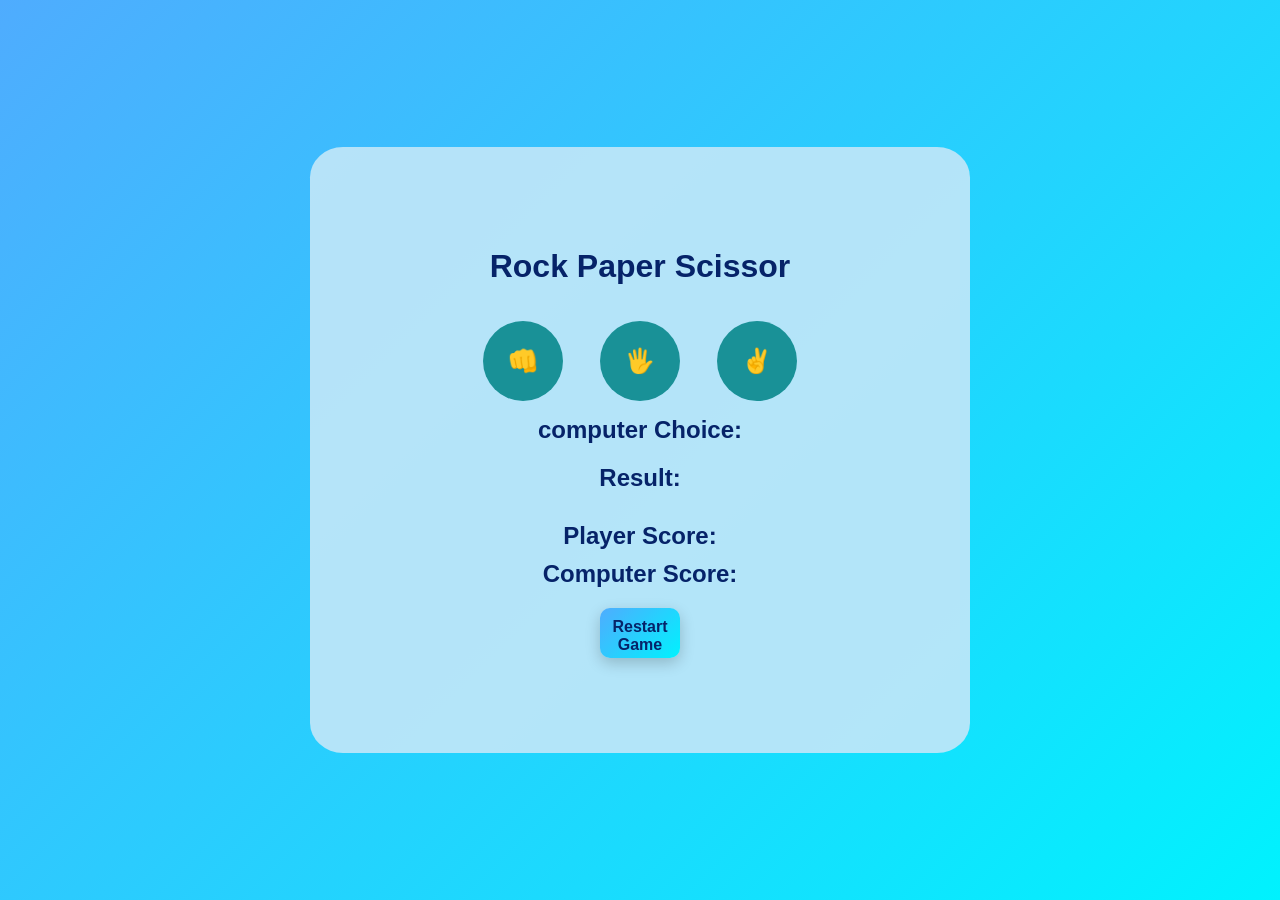
==== index.html @ f84d9dd0 "Rename Game.html to index.html" ====
<!doctype html>
<html lang="en">
  <head>
    <meta charset="UTF-8" />
    <meta name="viewport" content="width=device-width, initial-scale=1.0" />
    <title>Game</title>
    
    <link rel="stylesheet" href="Game.css" />
  </head>
  <body>
    <div id="father">
    <div>
      <h1>Rock Paper Scissor</h1>
    </div>
    <div>
      <button onclick="pickMove('rock')" title="Rock">👊</button>
      <button onclick="pickMove('paper')" title="Paper">🖐</button>
      <button onclick="pickMove('scissor')" title="Scissor">✌</button>
      <div id="computerchoicediv" >computer Choice: <span id="computerMove"></span></div>
      <div id="resultdiv">Result: <span id="result"></span></div>
      <div id="playerScorediv">Player Score: <span id="playerscore"></span></div>
      <div id="computerScorediv">Computer Score: <span id="computerscore"></span></div>
    </div>
     <button id="restart" onclick="restartGame()">Restart Game</button>
    </div>
   
    <script src="Game.js"></script>
  </body>
</html>
---- Game.css ----
body {
  background: linear-gradient(135deg,#4facfe,#00f2fe);
  font-family: Arial, Helvetica, sans-serif;
  display: flex;
  justify-content: center;
  align-items: center;
  min-height: 100vh;
  font-size: 1.5rem;
  font-weight: bold;
  margin:0;
   color: #062369;
}

h1 {
 
  font-size: 2rem;
  text-align: center;
}

#father{
  background-color: rgba(192, 231, 249, 0.925);
  padding: 80px;
  border-radius: 5%;
  width: 50%;
  max-width: 500px;
  text-align: center;
}
button{
  margin: 15px;
  height: 5rem;
  width: 5rem;
  font-size: 100%;
  border-radius: 50%;
  border:none;
  background-color: #199197;
}

button:hover{
  cursor: pointer;
  transform: scale(1.25);
  transition: transform 0.3s ease;
}

#computermovechoice{
  margin-top:30px;
}

#resultdiv{
  margin-top:20px;
}

#playerScorediv{
  margin-top:30px;
}

#computerScorediv{
  margin-top:10px;
}

#restart{
  border-radius: 10px;
  height: 50px;
  padding: 10px;
  font-size: 1rem;
  font-weight: bold;
    color: #062369;
background: linear-gradient(135deg,#4facfe,#00f2fe);
  border: none;
  cursor: pointer;
  transition: all 0.3s ease;
  box-shadow: 0 5px 15px rgba(0,0,0,0.2);
  margin-top: 20px;
}


#restart:hover{
  transform: scale(1.08);
  box-shadow: 0 8px 20px rgba(0,0,0,0.3);
}


#restart:active{
  transform: scale(0.95);
}
@media (max-width: 768px){

#father{
  width:80%;
  padding:60px;
}

button{
  height:4.5rem;
  width:4.5rem;
}

}


@media (max-width: 480px){

body{
  font-size:1.2rem;
}

#father{
  width:90%;
  padding:40px 20px;
}

button{
  height:4rem;
  width:4rem;
  margin:10px;
}

h1{
  font-size:1.6rem;
}

}
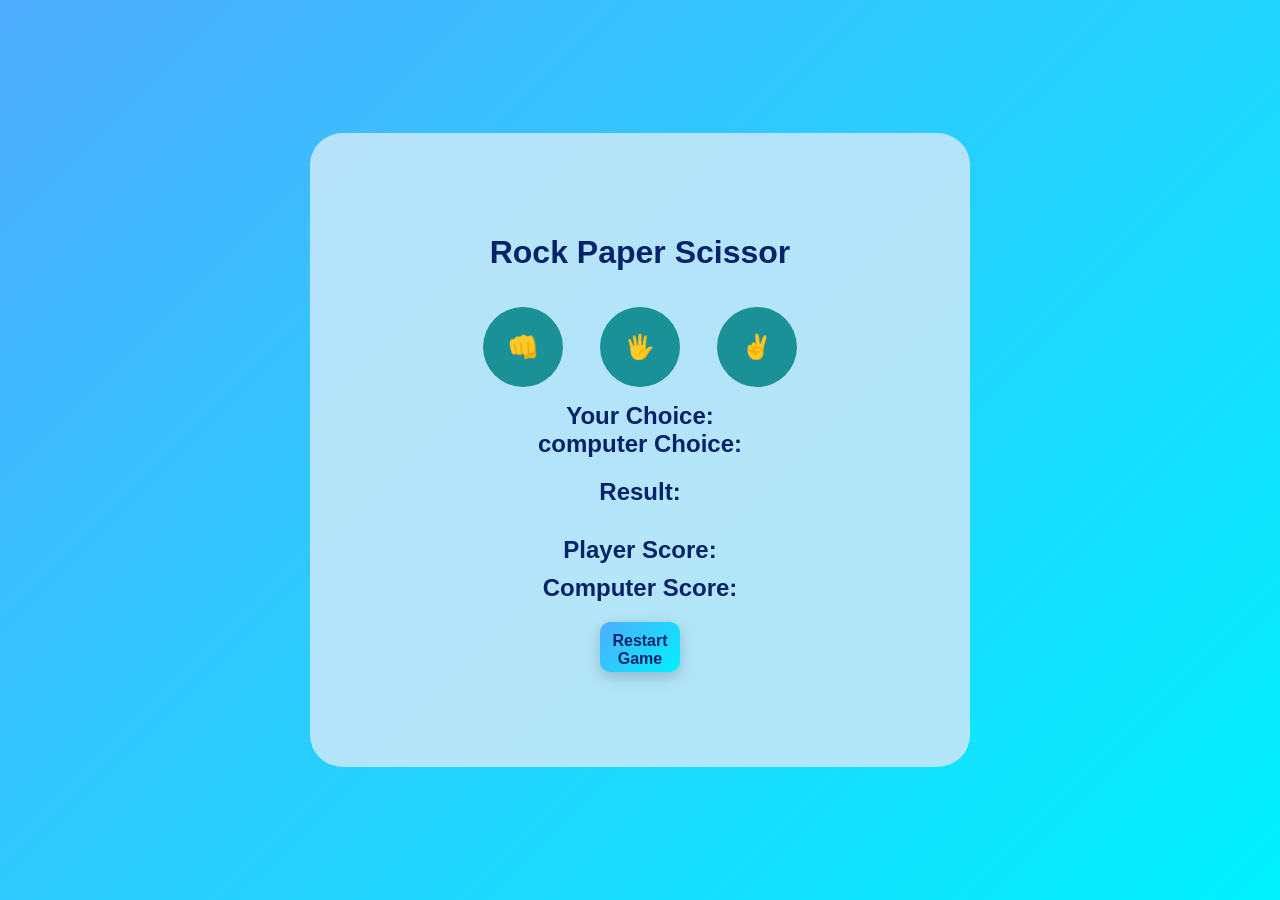
==== commit 2a2d016d: "index.html" ====
--- a/index.html
+++ b/index.html
@@ -16,6 +16,7 @@
       <button onclick="pickMove('rock')" title="Rock">👊</button>
       <button onclick="pickMove('paper')" title="Paper">🖐</button>
       <button onclick="pickMove('scissor')" title="Scissor">✌</button>
+       <div id="yourchoicediv" >Your Choice: <span id="yourchoice"></span></div>
       <div id="computerchoicediv" >computer Choice: <span id="computerMove"></span></div>
       <div id="resultdiv">Result: <span id="result"></span></div>
       <div id="playerScorediv">Player Score: <span id="playerscore"></span></div>
